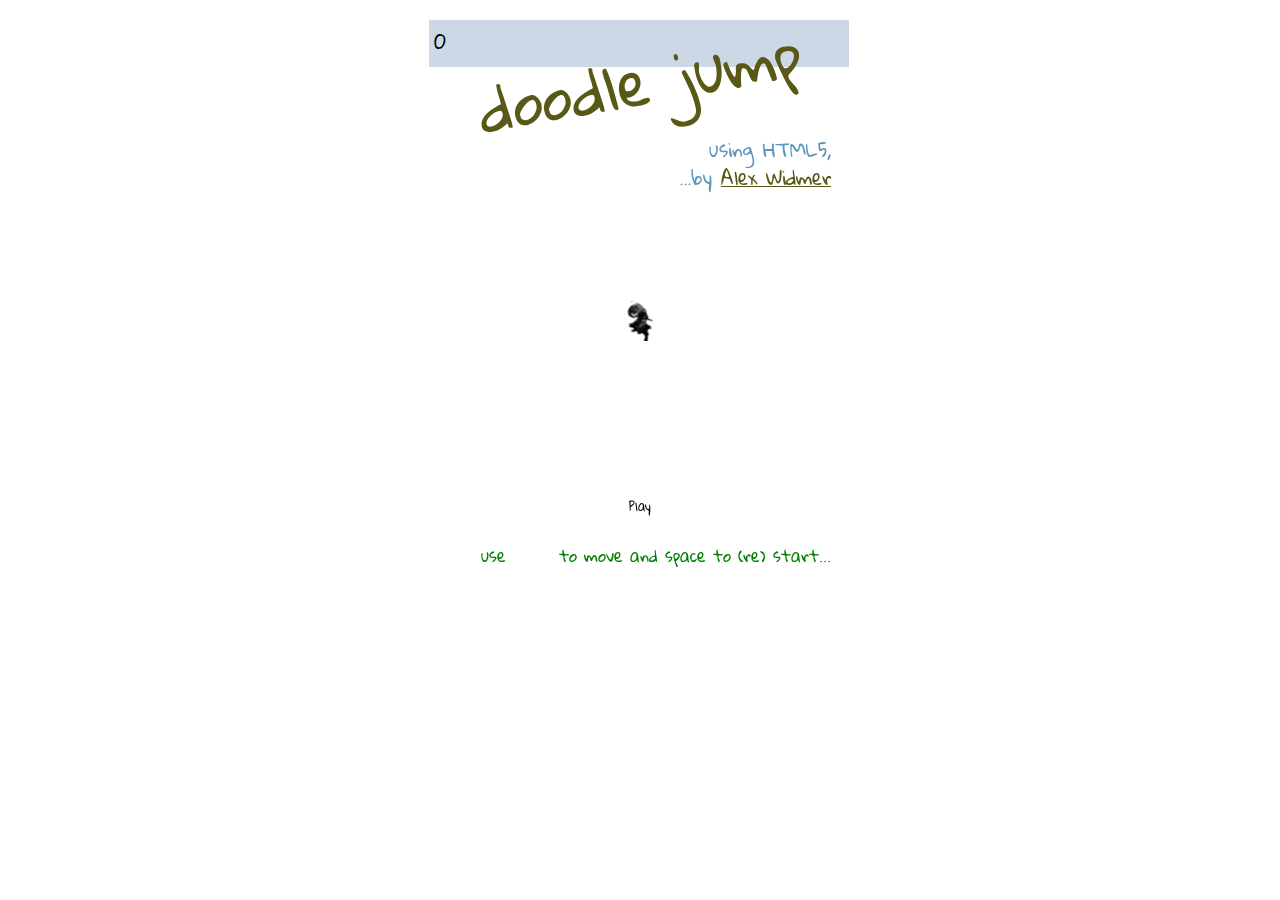
==== index.html @ cc87fd6b "Added doodle jump" ====
<!doctype html>
<html>
  <head>
    <meta charset="utf-8">
    <title>HTML5 Doodle Jump</title>
    <link rel="stylesheet" href="style.css">

    <script src="/assets/js/prefixfree.min.js"></script>
  </head>
  <body>
    <div class="container">

      <canvas id="canvas">
        Aww, your browser doesn't support HTML5!
      </canvas>

      <div id="mainMenu">
        <h1>doodle jump</h1>
        <h3>using HTML5,</h3>
        <h3>...by <a href="http://www.nexusmods.com/skyrim/?" target="_blank">Alex Widmer</a></h3>

        <p class="info">
          use
          <span class="key left">←</span>
          <span class="key right">→</span>
          to move and space to (re) start...
        </p>
        <a class="button" href="javascript:init()">Play</a>
      </div>

      <div id="gameOverMenu">
        <h1>game over!</h1>
        <h3 id="go_score">you scored 0 points</h3>

        <a class="button" href="javascript:reset()">Restart</a>
        <a id="tweetBtn" target="_blank" class="button tweet" href="#">Tweet score</a>

        <a id="fbBtn" target="_blank" class="button fb" href="#">Post on FB</a>
      </div>

      <!-- Preloading image ;) -->
      <img id="sprite" src="Sprite.png"/>

      <div id="scoreBoard">
        <p id="score">0</p>
      </div>

    </div>

    <script src="main.js"></script>
  </body>
</html>
---- style.css ----
@import url(http://fonts.googleapis.com/css?family=Gloria+Hallelujah);

*{box-sizing: border-box;}

body {
  margin: 0; padding: 0;
  font-family: 'Gloria Hallelujah', cursive;
}

.container {
  height: 552px;
  width: 422px;
  position: relative;
  margin: 20px auto 0; 
  overflow: hidden;
}

canvas {
  height: 552px;
  width: 422px;
  display: block;
  background: url(http://i.imgur.com/Y0BMP.png) top left;
}

#scoreBoard {
  width: 420px;
  height: 50px;
  background: rgba(182, 200, 220, 0.7);
  position: absolute;
  top: -3px;
  left: 0;
  z-index: -1;  
  border-image: url(http://i.imgur.com/5BBsR.png) 100 5 round;
}

#scoreBoard p {
  font-size: 20px;
  padding: 0;
  line-height: 47px;
  margin: 0px 0 0 5px;
}

img {display: none}

#mainMenu, #gameOverMenu {
  height: 100%;
  width: 100%;
  text-align: center;
  position: absolute;
  top: 0;
  left: 0;
  z-index: 2;
}

#gameOverMenu {
  visibility: hidden;
}

h2, h3, h1 {font-weight: normal}
h1 {
  font-size: 60px; 
  color: #5a5816; 
  transform: rotate(-10deg);
  margin: 0px;
}

h3 {text-align: right; margin: -10px 20px 0 0; color: #5e96be}
h3 a {color: #5a5816}

.button {
  width: 105px;
  height: 31px;
  background: url(http://i.imgur.com/2WEhF.png) 0 0 no-repeat;
  display: block;
  color:  #000;
  font-size: 12px;
  line-height: 31px;
  text-decoration: none;
  position: absolute;
  left: 50%;
  bottom: 50px;
  margin-left: -53px;
}

.button.tweet {bottom: 100px; background-position: 0 -90px}
.button.fb {bottom: 150px; background-position: 0 -60px}

.info {position: absolute; right: 20px; bottom: 00px; margin: 0; color: green}

.info .key {
  width: 16px;
  height: 16px;
  background: url(http://i.imgur.com/2WEhF.png) no-repeat;
  text-indent: -9999px;
  display: inline-block;
}

.info .key.left {background-position: -92px -621px;}
.info .key.right {background-position: -92px -641px;}
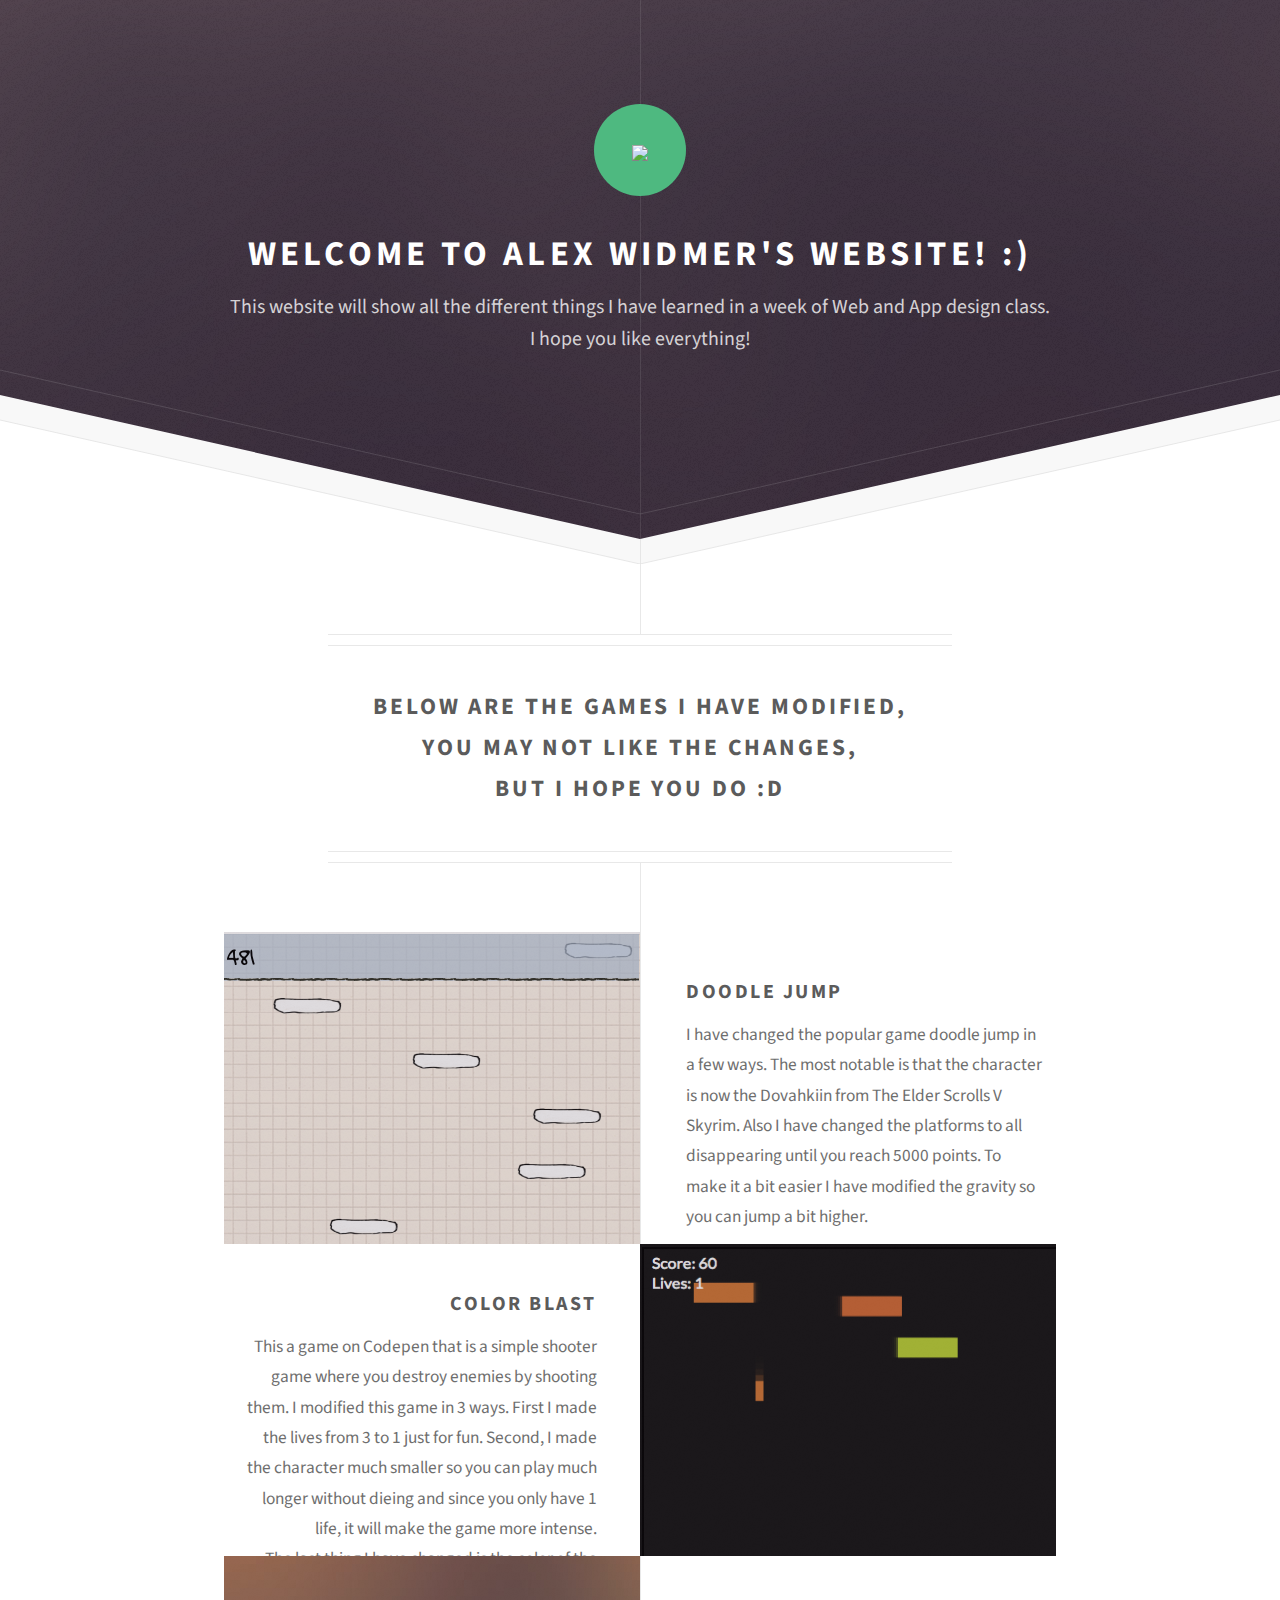
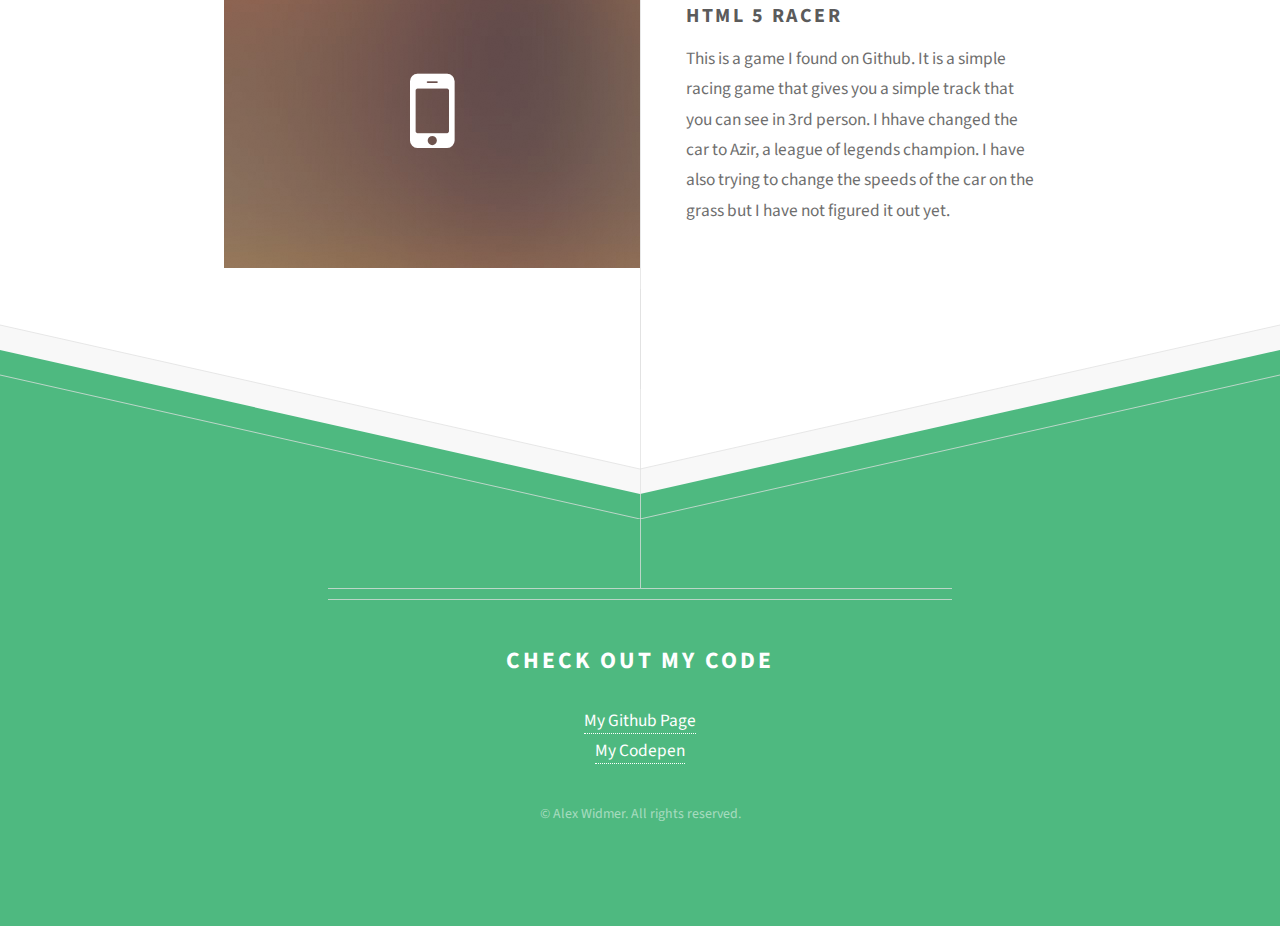
==== commit ceef7fff: "Website Template" ====
--- a/index.html
+++ b/index.html
@@ -1,52 +1,287 @@
-<!doctype html>
-<html>
-  <head>
-    <meta charset="utf-8">
-    <title>HTML5 Doodle Jump</title>
-    <link rel="stylesheet" href="style.css">
-
-    <script src="/assets/js/prefixfree.min.js"></script>
-  </head>
-  <body>
-    <div class="container">
-
-      <canvas id="canvas">
-        Aww, your browser doesn't support HTML5!
-      </canvas>
-
-      <div id="mainMenu">
-        <h1>doodle jump</h1>
-        <h3>using HTML5,</h3>
-        <h3>...by <a href="http://www.nexusmods.com/skyrim/?" target="_blank">Alex Widmer</a></h3>
-
-        <p class="info">
-          use
-          <span class="key left">←</span>
-          <span class="key right">→</span>
-          to move and space to (re) start...
-        </p>
-        <a class="button" href="javascript:init()">Play</a>
-      </div>
-
-      <div id="gameOverMenu">
-        <h1>game over!</h1>
-        <h3 id="go_score">you scored 0 points</h3>
-
-        <a class="button" href="javascript:reset()">Restart</a>
-        <a id="tweetBtn" target="_blank" class="button tweet" href="#">Tweet score</a>
-
-        <a id="fbBtn" target="_blank" class="button fb" href="#">Post on FB</a>
-      </div>
-
-      <!-- Preloading image ;) -->
-      <img id="sprite" src="Sprite.png"/>
-
-      <div id="scoreBoard">
-        <p id="score">0</p>
-      </div>
-
-    </div>
-
-    <script src="main.js"></script>
-  </body>
+<!DOCTYPE HTML>
+<!--
+	Directive by HTML5 UP
+	html5up.net | @n33co
+	Free for personal and commercial use under the CCA 3.0 license (html5up.net/license)
+-->
+<html>
+	<head>
+		<title>Directive by HTML5 UP</title>
+		<meta http-equiv="content-type" content="text/html; charset=utf-8" />
+		<meta name="description" content="" />
+		<meta name="keywords" content="" />
+		<!--[if lte IE 8]><script src="css/ie/html5shiv.js"></script><![endif]-->
+		<script src="js/jquery.min.js"></script>
+		<script src="js/skel.min.js"></script>
+		<script src="js/init.js"></script>
+		<noscript>
+			<link rel="stylesheet" href="css/skel.css" />
+			<link rel="stylesheet" href="css/style.css" />
+			<link rel="stylesheet" href="css/style-wide.css" />
+		</noscript>
+		<!--[if lte IE 8]><link rel="stylesheet" href="css/ie/v8.css" /><![endif]-->
+	</head>
+	<body>
+
+		<!-- Header -->
+			<div id="header">
+				<span class="logo icon"><img src="https://cdn3.iconfinder.com/data/icons/brands-applications/512/Skyrim-128.png" style="width: 60px;margin-top: 25px;"></span>
+				<h1>Welcome to Alex Widmer's website! :)</h1>
+				<p>This website will show all the different things I have learned in a week of Web and App design class. <a</a>
+				<br />
+				I hope you like everything! <a href=></a></p>
+			</div>
+
+		<!-- Main -->
+			<div id="main">
+			
+				<header class="major container 75%">
+					<h2>Below are the games I have modified,
+					<br />
+					You may not like the changes,
+					<br />
+					But I hope you do :D</h2>
+					<!--
+					<p>Tellus erat mauris ipsum fermentum<br />
+					etiam vivamus nunc nibh morbi.</p>
+					-->
+				</header>
+				
+				<div class="box alt container">
+					<section class="feature left">
+						<a href="#" class="image icon"><img src="images/DoodleJump.png" alt="" /></a>
+						<div class="content">
+							<h3>Doodle Jump</h3>
+							<p>I have changed the popular game doodle jump in a few ways. The most notable is that the character is now the Dovahkiin from The Elder Scrolls V Skyrim. Also I have changed the platforms to all disappearing until you reach 5000 points. To make it a bit easier I have modified the gravity so you can jump a bit higher.</p>
+						</div>
+					</section>
+					<section class="feature right">
+						<a href="#" class="image icon"><img src="images/Colorblast.png" alt="" /></a>
+						<div class="content">
+							<h3>Color Blast</h3>
+							<p>This a game on Codepen that is a simple shooter game where you destroy enemies by shooting them. I modified this game in 3 ways. First I made the lives from 3 to 1 just for fun. Second, I made the character much smaller so you can play much longer without dieing and since you only have 1 life, it will make the game more intense. 
+								<br>
+								The last thing I have changed is the color of the bullets. Originally, the bullets were white, now they are colored matching the enemies colors which are random, so your bullet colors are random too.</p>
+						</div>
+					</section>
+					<section class="feature left">
+						<a href="#" class="image icon fa-mobile"><img src="images/pic03.jpg" alt="" /></a>
+						<div class="content">
+							<h3>HTML 5 Racer</h3>
+							<p>This is a game I found on Github. It is a simple racing game that gives you a simple track that you can see in 3rd person. I hhave changed the car to Azir, a league of legends champion. I have also trying to change the speeds of the car on the grass but I have not figured it out yet.</p>
+						</div>
+					</section>
+				</div>
+				
+				<!--
+				<div class="box container">
+					<header>
+						<h2>A lot of generic stuff</h2>
+					</header>
+					<section>
+						<header>
+							<h3>Paragraph</h3>
+							<p>This is the subtitle for this particular heading</p>
+						</header>
+						<p>Phasellus nisl nisl, varius id <sup>porttitor sed pellentesque</sup> ac orci. Pellentesque 
+						habitant <strong>strong</strong> tristique <b>bold</b> et netus <i>italic</i> malesuada <em>emphasized</em> ac turpis egestas. Morbi 
+						leo suscipit ut. Praesent <sub>id turpis vitae</sub> turpis pretium ultricies. Vestibulum sit 
+						amet risus elit.</p>
+					</section>
+					<section>
+						<header>
+							<h3>Blockquote</h3>
+						</header>
+						<blockquote>Fringilla nisl. Donec accumsan interdum nisi, quis tincidunt felis sagittis eget.
+						tempus euismod. Vestibulum ante ipsum primis in faucibus.</blockquote>
+					</section>
+					<section>
+						<header>
+							<h3>Divider</h3>
+						</header>
+						<p>Donec consectetur vestibulum dolor et pulvinar. Etiam vel felis enim, at viverra 
+						ligula. Ut porttitor sagittis lorem, quis eleifend nisi ornare vel. Praesent nec orci 
+						facilisis leo magna. Cras sit amet urna eros, id egestas urna. Quisque aliquam 
+						tempus euismod. Vestibulum ante ipsum primis in faucibus orci luctus et ultrices 
+						posuere cubilia.</p>
+						<hr />
+						<p>Donec consectetur vestibulum dolor et pulvinar. Etiam vel felis enim, at viverra 
+						ligula. Ut porttitor sagittis lorem, quis eleifend nisi ornare vel. Praesent nec orci 
+						facilisis leo magna. Cras sit amet urna eros, id egestas urna. Quisque aliquam 
+						tempus euismod. Vestibulum ante ipsum primis in faucibus orci luctus et ultrices 
+						posuere cubilia.</p>
+					</section>
+					<section>
+						<header>
+							<h3>Unordered List</h3>
+						</header>
+						<ul class="default">
+							<li>Donec consectetur vestibulum dolor et pulvinar. Etiam vel felis enim, at viverra ligula. Ut porttitor sagittis lorem, quis eleifend nisi ornare vel.</li>
+							<li>Donec consectetur vestibulum dolor et pulvinar. Etiam vel felis enim, at viverra ligula. Ut porttitor sagittis lorem, quis eleifend nisi ornare vel.</li>
+							<li>Donec consectetur vestibulum dolor et pulvinar. Etiam vel felis enim, at viverra ligula. Ut porttitor sagittis lorem, quis eleifend nisi ornare vel.</li>
+							<li>Donec consectetur vestibulum dolor et pulvinar. Etiam vel felis enim, at viverra ligula. Ut porttitor sagittis lorem, quis eleifend nisi ornare vel.</li>
+						</ul>
+					</section>
+					<section>
+						<header>
+							<h3>Ordered List</h3>
+						</header>
+						<ol class="default">
+							<li>Donec consectetur vestibulum dolor et pulvinar. Etiam vel felis enim, at viverra ligula. Ut porttitor sagittis lorem, quis eleifend nisi ornare vel.</li>
+							<li>Donec consectetur vestibulum dolor et pulvinar. Etiam vel felis enim, at viverra ligula. Ut porttitor sagittis lorem, quis eleifend nisi ornare vel.</li>
+							<li>Donec consectetur vestibulum dolor et pulvinar. Etiam vel felis enim, at viverra ligula. Ut porttitor sagittis lorem, quis eleifend nisi ornare vel.</li>
+							<li>Donec consectetur vestibulum dolor et pulvinar. Etiam vel felis enim, at viverra ligula. Ut porttitor sagittis lorem, quis eleifend nisi ornare vel.</li>
+						</ol>
+					</section>
+					<section>
+						<header>
+							<h3>Table</h3>
+						</header>
+						<div class="table-wrapper">
+							<table class="default">
+								<thead>
+									<tr>
+										<th>ID</th>
+										<th>Name</th>
+										<th>Description</th>
+										<th>Price</th>
+									</tr>
+								</thead>
+								<tbody>
+									<tr>
+										<td>45815</td>
+										<td>Something</td>
+										<td>Ut porttitor sagittis lorem, quis eleifend nisi ornare vel.</td>
+										<td>29.99</td>
+									</tr>
+									<tr>
+										<td>24524</td>
+										<td>Nothing</td>
+										<td>Ut porttitor sagittis lorem, quis eleifend nisi ornare vel.</td>
+										<td>19.99</td>
+									</tr>
+									<tr>
+										<td>45815</td>
+										<td>Something</td>
+										<td>Ut porttitor sagittis lorem, quis eleifend nisi ornare vel.</td>
+										<td>29.99</td>
+									</tr>
+									<tr>
+										<td>24524</td>
+										<td>Nothing</td>
+										<td>Ut porttitor sagittis lorem, quis eleifend nisi ornare vel.</td>
+										<td>19.99</td>
+									</tr>
+								</tbody>
+								<tfoot>
+									<tr>
+										<td colspan="3"></td>
+										<td>100.00</td>
+									</tr>
+								</tfoot>
+							</table>
+						</div>
+					</section>
+					<section>
+						<header>
+							<h3>Form</h3>
+						</header>
+						<form method="post" action="#">
+							<div class="row">
+								<div class="6u 12u(3)">
+									<label for="name">Name</label>
+									<input class="text" type="text" name="name" id="name" value="" placeholder="John Doe" />
+								</div>
+								<div class="6u 12u(3)">
+									<label for="email">Email</label>
+									<input class="text" type="text" name="email" id="email" value="" placeholder="johndoe@domain.tld" />
+								</div>
+							</div>
+							<div class="row">
+								<div class="12u">
+									<label for="subject">Subject</label>
+									<input class="text" type="text" name="subject" id="subject" value="" placeholder="Enter your subject" />
+								</div>
+							</div>
+							<div class="row">
+								<div class="12u">
+									<label for="subject">Message</label>
+									<textarea name="message" id="message" placeholder="Enter your message" rows="6"></textarea>
+								</div>
+							</div>
+							<div class="row">
+								<div class="12u">
+									<ul class="actions">
+										<li><input type="submit" value="Send" /></li>
+										<li><input type="reset" value="Reset" class="alt" /></li>
+									</ul>
+								</div>
+							</div>
+						</form>
+					</section>
+				</div>
+				-->
+				
+		<!-- 		<footer class="major container 75%">
+					<h3>Get shady with science</h3>
+					<p>Vitae natoque dictum etiam semper magnis enim feugiat amet curabitur tempor orci penatibus. Tellus erat mauris ipsum fermentum etiam vivamus.</p>
+					<ul class="actions">
+						<li><a href="#" class="button">Join our crew</a></li>
+					</ul>
+				</footer> -->
+
+			</div>
+			
+		<!-- Footer -->
+			<div id="footer">
+				<div class="container 75%">
+
+					<header class="major last">
+						<h2>Check out my code</h2>
+					</header>
+					<ul>
+						<li><a href="http://www.github.com/BLueMarkers">My Github Page</a></li>
+						<li><a href="http://codepen.io/BLueMarkers/">My Codepen</a></li>
+					</ul>	
+					
+
+					<!-- <form method="post" action="#">
+						<div class="row">
+							<div class="6u 12u(3)">
+								<input type="text" name="name" placeholder="Name" />
+							</div>
+							<div class="6u 12u(3)">
+								<input type="email" name="email" placeholder="Email" />
+							</div>
+						</div>
+						<div class="row">
+							<div class="12u">
+								<textarea name="message" placeholder="Message" rows="6"></textarea>
+							</div>
+						</div>
+						<div class="row">
+							<div class="12u">
+								<ul class="actions">
+									<li><input type="submit" value="Send Message" /></li>
+								</ul>
+							</div>
+						</div>
+					</form>
+				
+					<ul class="icons">
+						<li><a href="#" class="icon fa-twitter"><span class="label">Twitter</span></a></li>
+						<li><a href="#" class="icon fa-facebook"><span class="label">Facebook</span></a></li>
+						<li><a href="#" class="icon fa-instagram"><span class="label">Instagram</span></a></li>
+						<li><a href="#" class="icon fa-github"><span class="label">Github</span></a></li>
+						<li><a href="#" class="icon fa-dribbble"><span class="label">Dribbble</span></a></li>
+					</ul> -->
+					
+					<ul class="copyright">
+						<li>&copy; Alex Widmer. All rights reserved.</li>
+					</ul>
+			
+				</div>
+			</div>
+
+	</body>
 </html>--- a/css/skel.css
+++ b/css/skel.css
@@ -0,0 +1,247 @@
+/* Resets (http://meyerweb.com/eric/tools/css/reset/ | v2.0 | 20110126 | License: none (public domain)) */
+
+	html,body,div,span,applet,object,iframe,h1,h2,h3,h4,h5,h6,p,blockquote,pre,a,abbr,acronym,address,big,cite,code,del,dfn,em,img,ins,kbd,q,s,samp,small,strike,strong,sub,sup,tt,var,b,u,i,center,dl,dt,dd,ol,ul,li,fieldset,form,label,legend,table,caption,tbody,tfoot,thead,tr,th,td,article,aside,canvas,details,embed,figure,figcaption,footer,header,hgroup,menu,nav,output,ruby,section,summary,time,mark,audio,video{margin:0;padding:0;border:0;font-size:100%;font:inherit;vertical-align:baseline;}article,aside,details,figcaption,figure,footer,header,hgroup,menu,nav,section{display:block;}body{line-height:1;}ol,ul{list-style:none;}blockquote,q{quotes:none;}blockquote:before,blockquote:after,q:before,q:after{content:'';content:none;}table{border-collapse:collapse;border-spacing:0;}body{-webkit-text-size-adjust:none}
+
+/* Box Model */
+
+	*, *:before, *:after {
+		-moz-box-sizing: border-box;
+		-webkit-box-sizing: border-box;
+		box-sizing: border-box;
+	}
+
+/* Container */
+
+	.container {
+		margin-left: auto;
+		margin-right: auto;
+		
+		/* width: (containers) */
+		width: 51em;
+	}
+
+	/* Modifiers */
+
+		/* 125% */
+			.container.\31 25\25 {
+				width: 100%;
+				
+				/* max-width: (containers * 1.25) */
+				max-width: 63.75em;
+
+				/* min-width: (containers) */
+				min-width: 51em;
+			}
+
+		/* 75% */
+			.container.\37 5\25 {
+				
+				/* width: (containers * 0.75) */
+				width: 38.25em;
+
+			}
+
+		/* 50% */
+			.container.\35 0\25 {
+				
+				/* width: (containers * 0.50) */
+				width: 25.5em;
+
+			}
+
+		/* 25% */
+			.container.\32 5\25 {
+				
+				/* width: (containers * 0.25) */
+				width: 12.75em;
+
+			}
+
+/* Grid */
+
+	.row {
+		border-bottom: solid 1px transparent;
+	}
+
+	.row > * {
+		float: left;
+	}
+	
+	.row:after, .row:before {
+		content: '';
+		display: block;
+		clear: both;
+		height: 0;
+	}
+	
+	.row.uniform > * > :first-child {
+		margin-top: 0;
+	}
+	
+	.row.uniform > * > :last-child {
+		margin-bottom: 0;
+	}
+
+	/* Gutters */
+
+		/* Normal */
+		
+			.row > * {
+				/* padding: (gutters.horizontal) 0 0 (gutters.vertical) */
+				padding: 30px 0 0 30px;
+			}
+
+			.row {
+				/* margin: -(gutters.horizontal) 0 -1px -(gutters.vertical) */
+				margin: -30px 0 -1px -30px;
+			}
+			
+			.row.uniform > * {
+				/* padding: (gutters.vertical) 0 0 (gutters.vertical) */
+				padding: 30px 0 0 30px;
+			}
+
+			.row.uniform {
+				/* margin: -(gutters.vertical) 0 -1px -(gutters.vertical) */
+				margin: -30px 0 -1px -30px;
+			}
+			
+		/* 200% */
+		
+			.row.\32 00\25 > * {
+				/* padding: (gutters.horizontal) 0 0 (gutters.vertical) */
+				padding: 60px 0 0 60px;
+			}
+
+			.row.\32 00\25 {
+				/* margin: -(gutters.horizontal) 0 -1px -(gutters.vertical) */
+				margin: -60px 0 -1px -60px;
+			}
+
+			.row.uniform.\32 00\25 > * {
+				/* padding: (gutters.vertical) 0 0 (gutters.vertical) */
+				padding: 60px 0 0 60px;
+			}
+
+			.row.uniform.\32 00\25 {
+				/* margin: -(gutters.vertical) 0 -1px -(gutters.vertical) */
+				margin: -60px 0 -1px -60px;
+			}
+
+		/* 150% */
+		
+			.row.\31 50\25 > * {
+				/* padding: (gutters.horizontal) 0 0 (gutters.vertical) */
+				padding: 45px 0 0 45px;
+			}
+
+			.row.\31 50\25 {
+				/* margin: -(gutters.horizontal) 0 -1px -(gutters.vertical) */
+				margin: -45px 0 -1px -45px;
+			}
+
+			.row.uniform.\31 50\25 > * {
+				/* padding: (gutters.vertical) 0 0 (gutters.vertical) */
+				padding: 45px 0 0 45px;
+			}
+
+			.row.uniform.\31 50\25 {
+				/* margin: -(gutters.vertical) 0 -1px -(gutters.vertical) */
+				margin: -45px 0 -1px -45px;
+			}
+
+		/* 50% */
+		
+			.row.\35 0\25 > * {
+				/* padding: (gutters.horizontal) 0 0 (gutters.vertical) */
+				padding: 15px 0 0 15px;
+			}
+
+			.row.\35 0\25 {
+				/* margin: -(gutters.horizontal) 0 -1px -(gutters.vertical) */
+				margin: -15px 0 -1px -15px;
+			}
+
+			.row.uniform.\35 0\25 > * {
+				/* padding: (gutters.vertical) 0 0 (gutters.vertical) */
+				padding: 15px 0 0 15px;
+			}
+
+			.row.uniform.\35 0\25 {
+				/* margin: -(gutters.vertical) 0 -1px -(gutters.vertical) */
+				margin: -15px 0 -1px -15px;
+			}
+
+		/* 25% */
+		
+			.row.\32 5\25 > * {
+				/* padding: (gutters.horizontal) 0 0 (gutters.vertical) */
+				padding: 7.5px 0 0 7.5px;
+			}
+
+			.row.\32 5\25 {
+				/* margin: -(gutters.horizontal) 0 -1px -(gutters.vertical) */
+				margin: -7.5px 0 -1px -7.5px;
+			}
+
+			.row.uniform.\32 5\25 > * {
+				/* padding: (gutters.vertical) 0 0 (gutters.vertical) */
+				padding: 7.5px 0 0 7.5px;
+			}
+
+			.row.uniform.\32 5\25 {
+				/* margin: -(gutters.vertical) 0 -1px -(gutters.vertical) */
+				margin: -7.5px 0 -1px -7.5px;
+			}
+
+		/* 0% */
+		
+			.row.\30 \25 > * {
+				padding: 0;
+			}
+
+			.row.\30 \25 {
+				margin: 0 0 -1px 0;
+			}
+
+	/* Cells */
+
+		.\31 2u, .\31 2u\24, .\31 2u\28 1\29, .\31 2u\24\28 1\29 { width: 100%; clear: none; }
+		.\31 1u, .\31 1u\24, .\31 1u\28 1\29, .\31 1u\24\28 1\29 { width: 91.6666666667%; clear: none; }
+		.\31 0u, .\31 0u\24, .\31 0u\28 1\29, .\31 0u\24\28 1\29 { width: 83.3333333333%; clear: none; }
+		.\39 u, .\39 u\24, .\39 u\28 1\29, .\39 u\24\28 1\29 { width: 75%; clear: none; }
+		.\38 u, .\38 u\24, .\38 u\28 1\29, .\38 u\24\28 1\29 { width: 66.6666666667%; clear: none; }
+		.\37 u, .\37 u\24, .\37 u\28 1\29, .\37 u\24\28 1\29 { width: 58.3333333333%; clear: none; }
+		.\36 u, .\36 u\24, .\36 u\28 1\29, .\36 u\24\28 1\29 { width: 50%; clear: none; }
+		.\35 u, .\35 u\24, .\35 u\28 1\29, .\35 u\24\28 1\29 { width: 41.6666666667%; clear: none; }
+		.\34 u, .\34 u\24, .\34 u\28 1\29, .\34 u\24\28 1\29 { width: 33.3333333333%; clear: none; }
+		.\33 u, .\33 u\24, .\33 u\28 1\29, .\33 u\24\28 1\29 { width: 25%; clear: none; }
+		.\32 u, .\32 u\24, .\32 u\28 1\29, .\32 u\24\28 1\29 { width: 16.6666666667%; clear: none; }
+		.\31 u, .\31 u\24, .\31 u\28 1\29, .\31 u\24\28 1\29 { width: 8.3333333333%; clear: none; }
+
+		.\31 2u\24 + *, .\31 2u\24\28 1\29 + *,
+		.\31 1u\24 + *, .\31 1u\24\28 1\29 + *,
+		.\31 0u\24 + *, .\31 0u\24\28 1\29 + *,
+		.\39 u\24 + *, .\39 u\24\28 1\29 + *,
+		.\38 u\24 + *, .\38 u\24\28 1\29 + *,
+		.\37 u\24 + *, .\37 u\24\28 1\29 + *,
+		.\36 u\24 + *, .\36 u\24\28 1\29 + *,
+		.\35 u\24 + *, .\35 u\24\28 1\29 + *,
+		.\34 u\24 + *, .\34 u\24\28 1\29 + *,
+		.\33 u\24 + *, .\33 u\24\28 1\29 + *,
+		.\32 u\24 + *, .\32 u\24\28 1\29 + *,
+		.\31 u\24  + *,  .\31 u\24\28 1\29 + * {
+			clear: left;
+		}
+			
+		.\-11u { margin-left: 91.6666666667% }
+		.\-10u { margin-left: 83.3333333333% }
+		.\-9u { margin-left: 75% }
+		.\-8u { margin-left: 66.6666666667% }
+		.\-7u { margin-left: 58.3333333333% }
+		.\-6u { margin-left: 50% }
+		.\-5u { margin-left: 41.6666666667% }
+		.\-4u { margin-left: 33.3333333333% }
+		.\-3u { margin-left: 25% }
+		.\-2u { margin-left: 16.6666666667% }
+		.\-1u { margin-left: 8.3333333333% }--- a/css/style.css
+++ b/css/style.css
@@ -0,0 +1,957 @@
+@import url("font-awesome.min.css");
+@import url("http://fonts.googleapis.com/css?family=Source+Sans+Pro:300,300italic,400,400italic,600,600italic,700,700italic");
+
+/*
+	Directive by HTML5 UP
+	html5up.net | @n33co
+	Free for personal and commercial use under the CCA 3.0 license (html5up.net/license)
+*/
+
+/* Basic */
+
+	html, body {
+		height: 100%;
+	}
+
+	body {
+		background: white;
+	}
+
+		body.is-loading * {
+			-moz-transition: none !important;
+			-webkit-transition: none !important;
+			-o-transition: none !important;
+			-ms-transition: none !important;
+			transition: none !important;
+			-moz-animation: none !important;
+			-webkit-animation: none !important;
+			-o-animation: none !important;
+			-ms-animation: none !important;
+			animation: none !important;
+		}
+
+	body, input, select, textarea {
+		color: #6e6e6e;
+		font-family: 'Source Sans Pro', sans-serif;
+		font-size: 16pt;
+		font-weight: 400;
+		line-height: 1.75em;
+	}
+
+	a {
+		-moz-transition: color 0.2s ease-in-out, border-bottom-color 0.2s ease-in-out;
+		-webkit-transition: color 0.2s ease-in-out, border-bottom-color 0.2s ease-in-out;
+		-o-transition: color 0.2s ease-in-out, border-bottom-color 0.2s ease-in-out;
+		-ms-transition: color 0.2s ease-in-out, border-bottom-color 0.2s ease-in-out;
+		transition: color 0.2s ease-in-out, border-bottom-color 0.2s ease-in-out;
+		border-bottom: dotted 1px;
+		color: #4eb980;
+		text-decoration: none;
+	}
+
+		a:hover {
+			border-bottom-color: transparent;
+		}
+
+	strong, b {
+		font-weight: 600;
+		color: #5b5b5b;
+	}
+
+	em, i {
+		font-style: italic;
+	}
+
+	p, ul, ol, dl, table, blockquote, form {
+		margin: 0 0 2em 0;
+	}
+
+	h1, h2, h3, h4, h5, h6 {
+		color: #5b5b5b;
+		font-weight: 700;
+		letter-spacing: 0.125em;
+		line-height: 1.75em;
+		margin-bottom: 1em;
+		text-transform: uppercase;
+		text-align: center;
+	}
+
+		h1 a, h2 a, h3 a, h4 a, h5 a, h6 a {
+			color: inherit;
+			text-decoration: none;
+		}
+
+	h2 {
+		font-size: 1.75em;
+	}
+
+	h3 {
+		font-size: 1.5em;
+	}
+
+	sub {
+		font-size: 0.8em;
+		position: relative;
+		top: 0.5em;
+	}
+
+	sup {
+		font-size: 0.8em;
+		position: relative;
+		top: -0.5em;
+	}
+
+	hr {
+		border: 0;
+		border-top: solid 1px rgba(224, 224, 224, 0.75);
+		margin-bottom: 1.5em;
+	}
+
+	blockquote {
+		border-left: solid 0.5em rgba(224, 224, 224, 0.75);
+		font-style: italic;
+		padding: 1em 0 1em 2em;
+	}
+
+/* Section/Article */
+
+	section.special, article.special {
+		text-align: center;
+	}
+
+	header {
+		text-align: center;
+	}
+
+		header p {
+			position: relative;
+			top: -1em;
+			color: #888888;
+			text-transform: uppercase;
+			letter-spacing: 0.075em;
+		}
+
+		header.major {
+			border-bottom-width: 1px;
+			border-color: rgba(224, 224, 224, 0.75);
+			border-style: solid;
+			border-top-width: 1px;
+			margin-bottom: 6em;
+			padding: 4em 0;
+			position: relative;
+		}
+
+			header.major:before, header.major:after {
+				background: rgba(224, 224, 224, 0.75);
+				content: '';
+				display: block;
+				height: 1px;
+				left: 0;
+				position: absolute;
+				width: 100%;
+			}
+
+			header.major:before {
+				top: 10px;
+			}
+
+			header.major:after {
+				bottom: 10px;
+			}
+
+			header.major h2 {
+				margin: 0;
+			}
+
+			header.major p {
+				top: 0;
+				margin: 1.5em 0 0 0;
+				padding: 1.5em 1.5em 0 1.5em;
+				font-size: 1.5em;
+				line-height: 1.75em;
+				border-top: solid 1px rgba(224, 224, 224, 0.75);
+				display: inline-block;
+			}
+
+			header.major.last {
+				border-bottom: 0;
+				margin-bottom: 0;
+				padding-bottom: 0;
+			}
+
+				header.major.last:after {
+					display: none;
+				}
+
+				header.major.last h2 {
+					margin-bottom: 1em;
+				}
+
+	footer {
+		text-align: center;
+	}
+
+		footer.major {
+			border-bottom-width: 1px;
+			border-color: rgba(224, 224, 224, 0.75);
+			border-style: solid;
+			border-top-width: 1px;
+			margin-top: 6em;
+			padding: 4em 0;
+			position: relative;
+		}
+
+			footer.major:before, footer.major:after {
+				background: rgba(224, 224, 224, 0.75);
+				content: '';
+				display: block;
+				height: 1px;
+				left: 0;
+				position: absolute;
+				width: 100%;
+			}
+
+			footer.major:before {
+				top: 10px;
+			}
+
+			footer.major:after {
+				bottom: 10px;
+			}
+
+/* Form */
+
+	label {
+		display: block;
+		color: #5b5b5b;
+		font-size: 0.8em;
+		font-weight: 700;
+		letter-spacing: 0.125em;
+		line-height: 1.75em;
+		text-transform: uppercase;
+		margin: 0 0 0.5em 0;
+	}
+
+	input[type="text"],
+	input[type="password"],
+	input[type="email"],
+	select,
+	textarea {
+		-moz-appearance: none;
+		-webkit-appearance: none;
+		-o-appearance: none;
+		-ms-appearance: none;
+		appearance: none;
+		-moz-transition: background-color 0.2s ease-in-out;
+		-webkit-transition: background-color 0.2s ease-in-out;
+		-o-transition: background-color 0.2s ease-in-out;
+		-ms-transition: background-color 0.2s ease-in-out;
+		transition: background-color 0.2s ease-in-out;
+		background: none;
+		border-radius: 4px;
+		border: 0;
+		border: solid 1px rgba(224, 224, 224, 0.75);
+		color: inherit;
+		display: block;
+		outline: 0;
+		padding: 0.75em;
+		text-decoration: none;
+		width: 100%;
+		opacity: 1;
+	}
+
+		input[type="text"]:focus,
+		input[type="password"]:focus,
+		input[type="email"]:focus,
+		select:focus,
+		textarea:focus {
+			background: rgba(224, 224, 224, 0.15);
+			border-color: #4eb980;
+		}
+
+	input[type="text"],
+	input[type="password"],
+	input[type="email"],
+	select {
+		line-height: 1em;
+	}
+
+	textarea {
+		padding: 0.5em 0.75em;
+	}
+
+	::-webkit-input-placeholder {
+		color: inherit;
+		opacity: 0.5;
+		position: relative;
+		top: 3px;
+	}
+
+	:-moz-placeholder {
+		color: inherit;
+		opacity: 0.5;
+	}
+
+	::-moz-placeholder {
+		color: inherit;
+		opacity: 0.5;
+	}
+
+	:-ms-input-placeholder {
+		color: inherit;
+		opacity: 0.5;
+	}
+
+	.formerize-placeholder {
+		color: rgba(110, 110, 110, 0.5) !important;
+	}
+
+/* Image */
+
+	.image {
+		border: 0;
+		display: inline-block;
+		position: relative;
+	}
+
+		.image:after {
+			-moz-transition: opacity 0.25s ease-in-out;
+			-webkit-transition: opacity 0.25s ease-in-out;
+			-o-transition: opacity 0.25s ease-in-out;
+			-ms-transition: opacity 0.25s ease-in-out;
+			transition: opacity 0.25s ease-in-out;
+			background-image: url("images/overlay.png");
+			content: '';
+			display: block;
+			height: 100%;
+			left: 0;
+			opacity: 0.2;
+			position: absolute;
+			top: 0;
+			width: 100%;
+		}
+
+		.image img {
+			display: block;
+		}
+
+		.image.fit {
+			display: block;
+		}
+
+			.image.fit img {
+				display: block;
+				width: 100%;
+			}
+
+		.image.feature {
+			display: block;
+			margin: 0 0 2em 0;
+		}
+
+			.image.feature img {
+				display: block;
+				width: 100%;
+			}
+
+		.image.icon {
+			-moz-perspective: 500px;
+			-webkit-perspective: 500px;
+			-o-perspective: 500px;
+			-ms-perspective: 500px;
+			perspective: 500px;
+		}
+
+			.image.icon:before {
+				-moz-transition: transform 0.1s ease-in-out, font-size 0.1s ease-in-out;
+				-webkit-transition: transform 0.1s ease-in-out, font-size 0.1s ease-in-out;
+				-o-transition: transform 0.1s ease-in-out, font-size 0.1s ease-in-out;
+				-ms-transition: transform 0.1s ease-in-out, font-size 0.1s ease-in-out;
+				transition: transform 0.1s ease-in-out, font-size 0.1s ease-in-out;
+				color: #fff;
+				font-size: 6em;
+				height: 1em;
+				left: 50%;
+				line-height: 1em;
+				margin: -0.5em 0 0 -0.5em;
+				position: absolute;
+				text-align: center;
+				top: 50%;
+				width: 1em;
+				z-index: 1;
+			}
+
+			.image.icon:hover:before {
+				-moz-transform: translateZ(1em);
+				-webkit-transform: translateZ(1em);
+				-o-transform: translateZ(1em);
+				-ms-transform: translateZ(1em);
+				transform: translateZ(1em);
+			}
+
+			.image.icon:hover:after {
+				opacity: 1;
+			}
+
+	span.image.icon {
+		cursor: default;
+	}
+
+/* Icon */
+
+	.icon {
+		text-decoration: none;
+		border-bottom: none;
+		position: relative;
+	}
+
+		.icon:before {
+			-moz-osx-font-smoothing: grayscale;
+			-webkit-font-smoothing: antialiased;
+			font-family: FontAwesome;
+			font-style: normal;
+			font-weight: normal;
+			text-transform: none !important;
+		}
+
+		.icon > .label {
+			display: none;
+		}
+
+/* List */
+
+	ol.default {
+		list-style: decimal;
+		padding-left: 1.25em;
+	}
+
+		ol.default li {
+			padding-left: 0.25em;
+		}
+
+	ul.default {
+		list-style: disc;
+		padding-left: 1em;
+	}
+
+		ul.default li {
+			padding-left: 0.5em;
+		}
+
+	ul.icons {
+		cursor: default;
+	}
+
+		ul.icons li {
+			display: inline-block;
+			font-size: 1.25em;
+			line-height: 1em;
+			padding-left: 0.5em;
+		}
+
+			ul.icons li:first-child {
+				padding-left: 0;
+			}
+
+			ul.icons li a, ul.icons li span {
+				-moz-transition: background-color 0.2s ease-in-out;
+				-webkit-transition: background-color 0.2s ease-in-out;
+				-o-transition: background-color 0.2s ease-in-out;
+				-ms-transition: background-color 0.2s ease-in-out;
+				transition: background-color 0.2s ease-in-out;
+				border-radius: 100%;
+				border: solid 1px rgba(224, 224, 224, 0.75);
+				display: inline-block;
+				height: 2em;
+				line-height: 2em;
+				text-align: center;
+				width: 2em;
+			}
+
+				ul.icons li a:hover, ul.icons li span:hover {
+					background: rgba(224, 224, 224, 0.15);
+				}
+
+	ul.actions {
+		cursor: default;
+		text-align: center;
+	}
+
+		ul.actions:last-child {
+			margin-bottom: 0;
+		}
+
+		ul.actions li {
+			display: inline-block;
+			padding: 0 0 0 1.5em;
+		}
+
+			ul.actions li:first-child {
+				padding: 0;
+			}
+
+		ul.actions.vertical li {
+			display: block;
+			padding: 1.5em 0 0 0;
+		}
+
+			ul.actions.vertical li:first-child {
+				padding: 0;
+			}
+
+/* Table */
+
+	.table-wrapper {
+		overflow-x: auto;
+		-webkit-overflow-scrolling: touch;
+	}
+
+	table {
+		width: 100%;
+	}
+
+		table.default {
+			width: 100%;
+		}
+
+			table.default tbody tr {
+				border-bottom: solid 1px rgba(224, 224, 224, 0.75);
+			}
+
+				table.default tbody tr:nth-child(2n - 1) {
+					background: rgba(224, 224, 224, 0.15);
+				}
+
+			table.default td {
+				padding: 0.5em 1em 0.5em 1em;
+			}
+
+			table.default th {
+				color: #5b5b5b;
+				font-size: 0.8em;
+				font-weight: 700;
+				letter-spacing: 0.125em;
+				line-height: 1.75em;
+				padding: 0.5em 1em 0.5em 1em;
+				text-align: left;
+				text-transform: uppercase;
+			}
+
+			table.default thead {
+				border-bottom: solid 1px rgba(224, 224, 224, 0.75);
+			}
+
+/* Button */
+
+	input[type="submit"],
+	input[type="reset"],
+	input[type="button"],
+	.button {
+		-moz-appearance: none;
+		-webkit-appearance: none;
+		-o-appearance: none;
+		-ms-appearance: none;
+		appearance: none;
+		-moz-transition: color 0.2s ease-in-out, background-color 0.2s ease-in-out;
+		-webkit-transition: color 0.2s ease-in-out, background-color 0.2s ease-in-out;
+		-o-transition: color 0.2s ease-in-out, background-color 0.2s ease-in-out;
+		-ms-transition: color 0.2s ease-in-out, background-color 0.2s ease-in-out;
+		transition: color 0.2s ease-in-out, background-color 0.2s ease-in-out;
+		background: #544d55;
+		border-radius: 4px;
+		border: 0;
+		color: white;
+		cursor: pointer;
+		display: inline-block;
+		font-size: 0.9em;
+		font-weight: 700;
+		letter-spacing: 0.125em;
+		line-height: 3.25em;
+		min-width: 15em;
+		padding: 0 1.5em;
+		text-align: center;
+		text-decoration: none;
+		text-transform: uppercase;
+	}
+
+		input[type="submit"]:hover,
+		input[type="reset"]:hover,
+		input[type="button"]:hover,
+		.button:hover {
+			background: #6e6570;
+		}
+
+		input[type="submit"]:active,
+		input[type="reset"]:active,
+		input[type="button"]:active,
+		.button:active {
+			background: #474148;
+		}
+
+		input[type="submit"].alt,
+		input[type="reset"].alt,
+		input[type="button"].alt,
+		.button.alt {
+			background: none;
+			box-shadow: inset 0 0 0 1px rgba(224, 224, 224, 0.75);
+			color: #544d55;
+		}
+
+			input[type="submit"].alt:hover,
+			input[type="reset"].alt:hover,
+			input[type="button"].alt:hover,
+			.button.alt:hover {
+				background: rgba(224, 224, 224, 0.15);
+			}
+
+			input[type="submit"].alt:active,
+			input[type="reset"].alt:active,
+			input[type="button"].alt:active,
+			.button.alt:active {
+				background: rgba(224, 224, 224, 0.35);
+			}
+
+		input[type="submit"].fit,
+		input[type="reset"].fit,
+		input[type="button"].fit,
+		.button.fit {
+			width: 100%;
+		}
+
+		input[type="submit"].small,
+		input[type="reset"].small,
+		input[type="button"].small,
+		.button.small {
+			font-size: 0.8em;
+		}
+
+/* Box */
+
+	.box {
+		background: white;
+		border: solid 1px rgba(224, 224, 224, 0.75);
+		margin-bottom: 6em;
+		padding: 3.5em;
+	}
+
+		.box.alt {
+			background: none;
+			border: none;
+			padding: 0;
+		}
+
+/* Feature */
+
+	.feature {
+		position: relative;
+		height: 28em;
+	}
+
+		.feature:after {
+			clear: both;
+			content: '';
+			display: block;
+		}
+
+		.feature h3, .feature h4, .feature h5, .feature h6 {
+			text-align: inherit;
+		}
+
+		.feature .image {
+			display: inline-block;
+			height: 100%;
+			overflow: hidden;
+			position: relative;
+			width: 50%;
+		}
+
+			.feature .image img {
+				display: block;
+				min-height: 100%;
+				min-width: 100%;
+				position: absolute;
+			}
+
+		.feature:before {
+			background: blue;
+			content: '';
+			display: inline-block;
+			height: 100%;
+			vertical-align: middle;
+		}
+
+		.feature .content {
+			display: inline-block;
+			padding: 3.5em;
+			vertical-align: middle;
+			width: 48%;
+		}
+
+			.feature .content h3 {
+				margin-bottom: 0.5em;
+			}
+
+			.feature .content :last-child {
+				margin: 0;
+			}
+
+		.feature.left {
+			text-align: left;
+		}
+
+			.feature.left .image {
+				float: left;
+			}
+
+				.feature.left .image img {
+					right: 0;
+					top: 0;
+				}
+
+			.feature.left .content {
+				padding-right: 0;
+			}
+
+		.feature.right {
+			text-align: right;
+		}
+
+			.feature.right .image {
+				float: right;
+			}
+
+				.feature.right .image img {
+					left: 0;
+					top: 0;
+				}
+
+			.feature.right .content {
+				padding-left: 0;
+			}
+
+		.feature.long .content {
+			padding-top: 0;
+		}
+
+/* Header */
+
+	#header {
+		background-attachment: scroll,							scroll,					fixed;
+		background-image: url("images/top-3200.svg"), url("images/overlay.png"), url("../images/header.jpg");
+		background-position: bottom center,					top left,				center center;
+		background-repeat: repeat-x,						repeat,					no-repeat;
+		background-size: 3200px 460px,					auto,					cover;
+		color: rgba(255, 255, 255, 0.8);
+		padding: 10em 0 20em 0;
+		position: relative;
+		text-align: center;
+	}
+
+		#header:before, #header:after {
+			background: rgba(224, 224, 224, 0.75);
+			content: '';
+			left: 50%;
+			position: absolute;
+			width: 1px;
+			z-index: 0;
+		}
+
+		#header:before {
+			height: calc(100% - 50px);
+			opacity: 0.15;
+			top: 0;
+		}
+
+		#header:after {
+			bottom: 0;
+			height: 50px;
+		}
+
+		#header a {
+			border-bottom-color: rgba(255, 255, 255, 0.35);
+			color: rgba(255, 255, 255, 0.8);
+		}
+
+			#header a:hover {
+				border-bottom-color: transparent;
+				color: #4eb980;
+			}
+
+		#header strong, #header b {
+			color: white;
+		}
+
+		#header h1, #header h2, #header h3, #header h4, #header h5, #header h6 {
+			color: white;
+		}
+
+		#header input[type="submit"],
+		#header input[type="reset"],
+		#header input[type="button"],
+		#header .button {
+			background: white;
+			color: #544d55;
+		}
+
+		#header .logo {
+			background: #4eb980;
+			border-radius: 100%;
+			color: white;
+			cursor: default;
+			display: inline-block;
+			font-size: 2.25em;
+			height: 2.35em;
+			line-height: 2.35em;
+			margin: 0 0 0.75em 0;
+			text-align: center;
+			width: 2.35em;
+		}
+
+			#header .logo.fa-paper-plane-o:before {
+				left: -0.075em;
+				position: relative;
+			}
+
+		#header h1 {
+			font-size: 2.5em;
+			margin: 0;
+		}
+
+		#header p {
+			font-size: 1.5em;
+			line-height: 1.5em;
+			margin: 0.25em 0 0 0;
+		}
+
+/* Footer */
+
+	#footer {
+		background-attachment: scroll;
+		background-color: #4eb980;
+		background-image: url("images/bottom-3200.svg");
+		background-position: top center;
+		background-repeat: repeat-x;
+		background-size: 3200px 460px;
+		color: rgba(255, 255, 255, 0.8);
+		/*
+		Since the SVG background occupies a lot of vertical space, we'll
+		add additional top padding (to move our content out of its way)
+		and a negative margin (to move everything up a bit).
+		*/
+		margin-top: -260px;
+		padding: calc(460px + 6em) 0 10em 0;
+		position: relative;
+		text-align: center;
+	}
+
+		#footer:before {
+			background: rgba(224, 224, 224, 0.75);
+			content: '';
+			height: calc(460px + 6em);
+			left: 50%;
+			position: absolute;
+			top: 0;
+			width: 1px;
+			z-index: 0;
+		}
+
+		#footer a {
+			color: white;
+		}
+
+		#footer strong, #footer b {
+			color: white;
+		}
+
+		#footer h1, #footer h2, #footer h3, #footer h4, #footer h5, #footer h6 {
+			color: white;
+		}
+
+		#footer header p {
+			color: rgba(255, 255, 255, 0.5);
+		}
+
+		#footer input[type="submit"],
+		#footer input[type="reset"],
+		#footer input[type="button"],
+		#footer .button {
+			background: white;
+			box-shadow: inset 0 0 0 1px white;
+			color: #4eb980;
+		}
+
+			#footer input[type="submit"]:hover,
+			#footer input[type="reset"]:hover,
+			#footer input[type="button"]:hover,
+			#footer .button:hover {
+				background: rgba(224, 224, 224, 0.15);
+				color: white;
+			}
+
+		#footer input[type="text"]:focus,
+		#footer input[type="password"]:focus,
+		#footer input[type="email"]:focus,
+		#footer select:focus,
+		#footer textarea:focus {
+			border-color: white;
+		}
+
+		#footer .formerize-placeholder {
+			color: rgba(255, 255, 255, 0.3) !important;
+		}
+
+		#footer form {
+			margin: 3em 0;
+		}
+
+		#footer .copyright {
+			color: rgba(255, 255, 255, 0.5);
+			font-size: 0.8em;
+			line-height: 1em;
+			margin: 3em 0 0 0;
+		}
+
+			#footer .copyright li {
+				border-left: dotted 1px;
+				display: inline-block;
+				margin-left: 1em;
+				padding-left: 1em;
+			}
+
+				#footer .copyright li:first-child {
+					padding: 0;
+					margin: 0;
+					border: 0;
+				}
+
+				#footer .copyright li a, #footer .copyright li span {
+					color: inherit;
+				}
+
+					#footer .copyright li a:hover, #footer .copyright li span:hover {
+						color: white;
+					}
+
+/* Main */
+
+	#main {
+		padding: 6em 0 5em 0;
+		position: relative;
+		z-index: 1;
+	}
+
+		#main:before {
+			background: rgba(224, 224, 224, 0.75);
+			content: '';
+			height: 100%;
+			left: 50%;
+			position: absolute;
+			top: 0;
+			width: 1px;
+			z-index: -1;
+		}
+
+		#main header.major,
+		#main footer.major {
+			background: white;
+		}--- a/css/style-wide.css
+++ b/css/style-wide.css
@@ -0,0 +1,40 @@
+/*
+	Directive by HTML5 UP
+	html5up.net | @n33co
+	Free for personal and commercial use under the CCA 3.0 license (html5up.net/license)
+*/
+
+/* Basic */
+
+	body, input, select, textarea {
+		font-size: 14pt;
+	}
+
+	h2 {
+		font-size: 1.5em;
+	}
+
+	h3 {
+		font-size: 1.25em;
+	}
+
+/* Section/Article */
+
+	header.major p {
+		font-size: 1.25em;
+	}
+
+/* Header */
+
+	#header {
+		padding: 8em 0 16em 0;
+	}
+
+		#header h1 {
+			font-size: 2.25em;
+		}
+
+		#header p {
+			font-size: 1.25em;
+			line-height: 1.65em;
+		}--- a/css/ie/v8.css
+++ b/css/ie/v8.css
@@ -0,0 +1,127 @@
+/*
+	Directive by HTML5 UP
+	html5up.net | @n33co
+	Free for personal and commercial use under the CCA 3.0 license (html5up.net/license)
+*/
+
+/* Basic */
+
+	hr {
+		border-top: solid 1px #cccccc;
+	}
+
+	blockquote {
+		border-left: solid 0.5em #cccccc;
+	}
+
+/* Section/Article */
+
+	header.major {
+		border-color: #cccccc;
+	}
+
+		header.major p {
+			border-top: solid 1px #cccccc;
+		}
+
+	footer.major {
+		border-color: #cccccc;
+	}
+
+/* Button */
+
+	input[type="submit"],
+	input[type="reset"],
+	input[type="button"],
+	.button {
+		position: relative;
+		-ms-behavior: url("css/ie/PIE.htc");
+	}
+
+		input[type="submit"].alt,
+		input[type="reset"].alt,
+		input[type="button"].alt,
+		.button.alt {
+			border: solid 1px #cccccc;
+		}
+
+/* Form */
+
+	input[type="text"],
+	input[type="password"],
+	input[type="email"],
+	select,
+	textarea {
+		position: relative;
+		border: solid 1px #cccccc;
+		-ms-behavior: url("css/ie/PIE.htc");
+	}
+
+/* Image */
+
+	.image {
+		border: 0;
+		display: inline-block;
+		position: relative;
+	}
+
+		.image:after {
+			display: none;
+		}
+
+/* Box */
+
+	.box {
+		border: solid 1px #cccccc;
+	}
+
+/* Header */
+
+	#header {
+		background-image: url("../../images/header.jpg") !important;
+		background-size: cover !important;
+		background-position: scroll !important;
+		-ms-behavior: url("css/ie/backgroundsize.min.htc");
+		padding: 8em 0 !important;
+		color: white;
+	}
+
+		#header a {
+			color: inherit;
+		}
+
+		#header:before {
+			content: '';
+			background-image: url("../images/overlay.png");
+			position: absolute;
+			left: 0;
+			top: 0;
+			width: 100%;
+			height: 100%;
+			display: block;
+			z-index: 0;
+		}
+
+		#header > * {
+			position: relative;
+			z-index: 1;
+		}
+
+		#header .logo {
+			-ms-behavior: url("css/ie/PIE.htc");
+		}
+
+/* Footer */
+
+	#footer {
+		background-image: none !important;
+		margin-top: 0 !important;
+		padding: 4em 0 !important;
+		color: white;
+	}
+
+/* Main */
+
+	#main {
+		padding: 4em 0;
+	}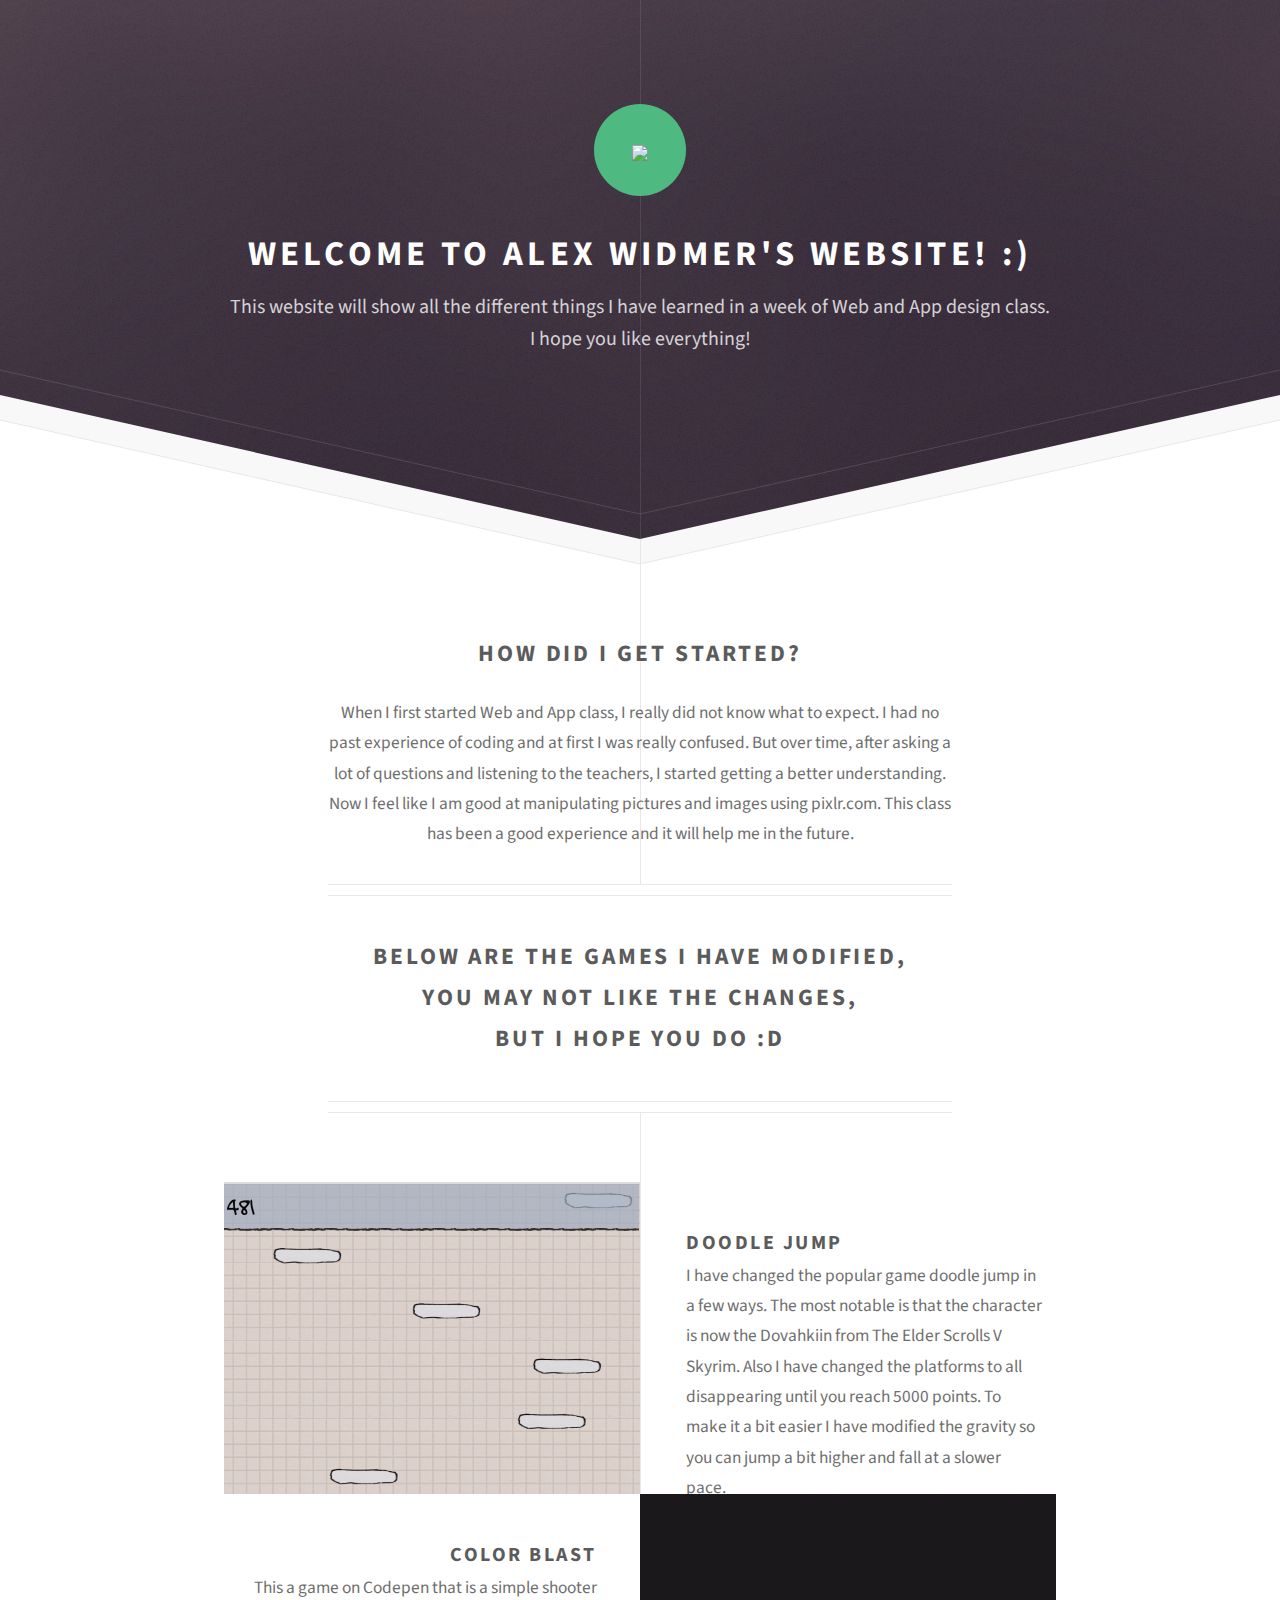
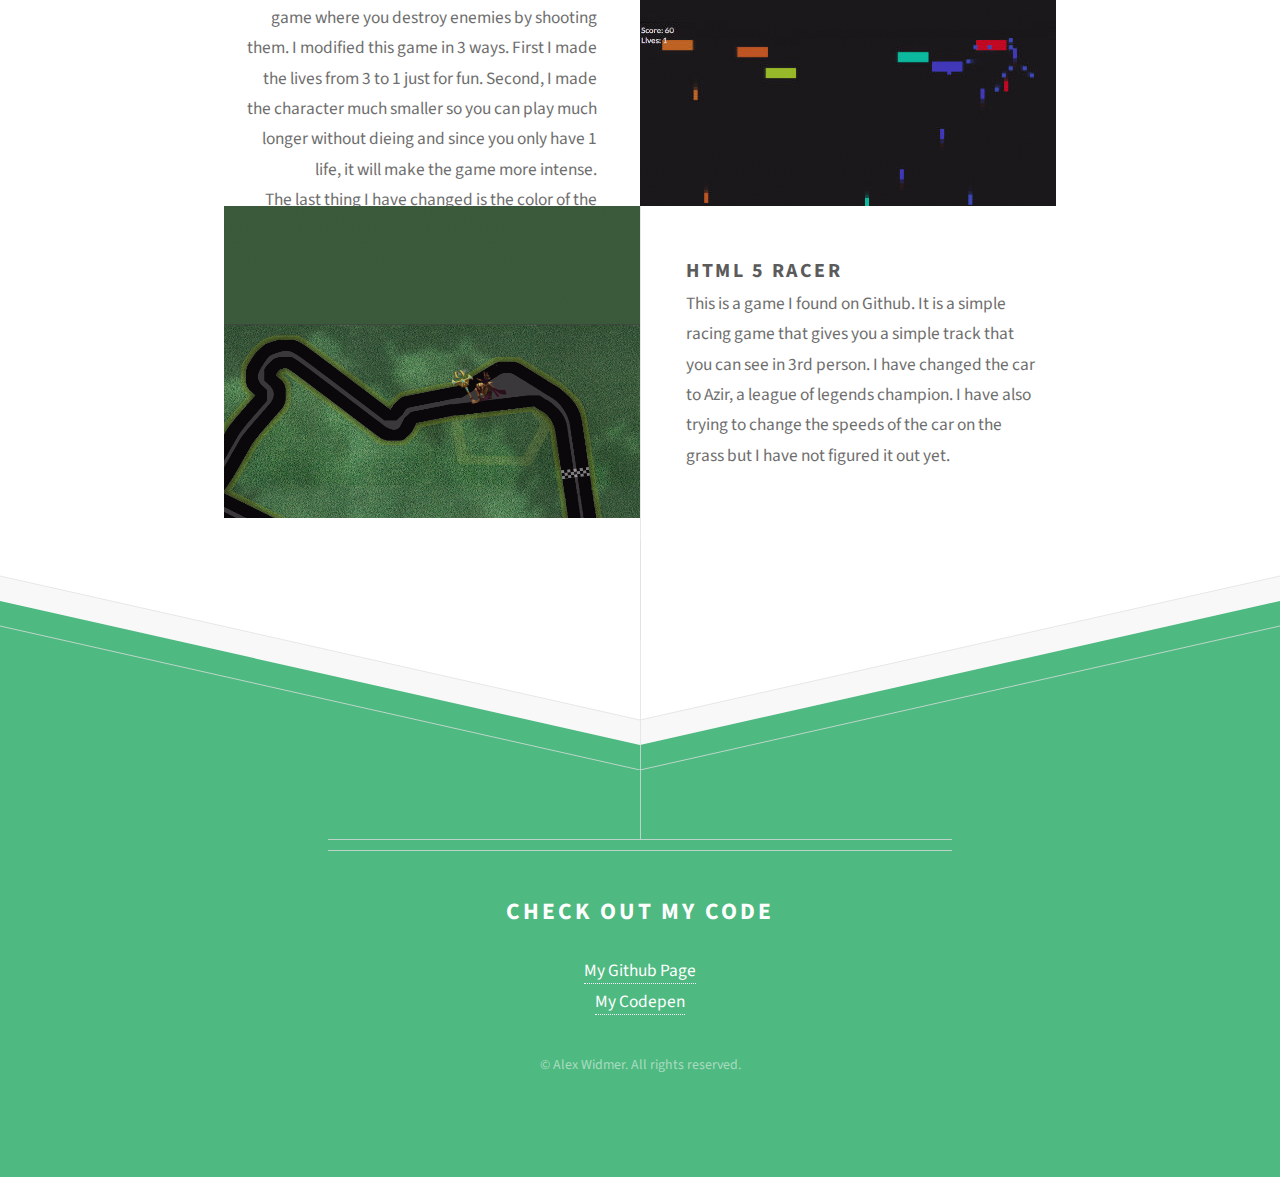
==== commit d3496bc5: "Website Template" ====
--- a/index.html
+++ b/index.html
@@ -34,7 +34,11 @@
 
 		<!-- Main -->
 			<div id="main">
-			
+
+				<div class="container 75%">
+					<h2>How did I get started?</h2>
+					<center><p>When I first started Web and App class, I really did not know what to expect. I had no past experience of coding and at first I was really confused. But over time, after asking a lot of questions and listening to the teachers, I started getting a better understanding. Now I feel like I am good at manipulating pictures and images using pixlr.com. This class has been a good experience and it will help me in the future.</p></center>
+				</div>
 				<header class="major container 75%">
 					<h2>Below are the games I have modified,
 					<br />
@@ -49,26 +53,26 @@
 				
 				<div class="box alt container">
 					<section class="feature left">
-						<a href="#" class="image icon"><img src="images/DoodleJump.png" alt="" /></a>
+						<a href="doodle/index.html" class="image icon"><img src="images/DoodleJump.png" alt="" /></a>
 						<div class="content">
-							<h3>Doodle Jump</h3>
-							<p>I have changed the popular game doodle jump in a few ways. The most notable is that the character is now the Dovahkiin from The Elder Scrolls V Skyrim. Also I have changed the platforms to all disappearing until you reach 5000 points. To make it a bit easier I have modified the gravity so you can jump a bit higher.</p>
+							<a href="doodle/index.html"><h3>Doodle Jump</h3></a>
+							<p>I have changed the popular game doodle jump in a few ways. The most notable is that the character is now the Dovahkiin from The Elder Scrolls V Skyrim. Also I have changed the platforms to all disappearing until you reach 5000 points. To make it a bit easier I have modified the gravity so you can jump a bit higher and fall at a slower pace.</p>
 						</div>
 					</section>
 					<section class="feature right">
-						<a href="#" class="image icon"><img src="images/Colorblast.png" alt="" /></a>
+						<a href="colorshooter/index.html" class="image icon"><img src="images/Colorblast.png" alt="" /></a>
 						<div class="content">
-							<h3>Color Blast</h3>
+							<a href="colorshooter/index.html"><h3>Color Blast</h3></a>
 							<p>This a game on Codepen that is a simple shooter game where you destroy enemies by shooting them. I modified this game in 3 ways. First I made the lives from 3 to 1 just for fun. Second, I made the character much smaller so you can play much longer without dieing and since you only have 1 life, it will make the game more intense. 
-								<br>
-								The last thing I have changed is the color of the bullets. Originally, the bullets were white, now they are colored matching the enemies colors which are random, so your bullet colors are random too.</p>
+							<br>
+							The last thing I have changed is the color of the bullets. Originally, the bullets were white, now they are colored matching the enemies colors which are random, so your bullet colors are random too.</p>
 						</div>
 					</section>
 					<section class="feature left">
-						<a href="#" class="image icon fa-mobile"><img src="images/pic03.jpg" alt="" /></a>
+						<a href="html5racer/index.html" class="image icon"><img src="images/HTML5racer.png" alt="" /></a>
 						<div class="content">
-							<h3>HTML 5 Racer</h3>
-							<p>This is a game I found on Github. It is a simple racing game that gives you a simple track that you can see in 3rd person. I hhave changed the car to Azir, a league of legends champion. I have also trying to change the speeds of the car on the grass but I have not figured it out yet.</p>
+							<a href="html5racer/index.html"><h3>HTML 5 Racer</h3></a>
+							<p>This is a game I found on Github. It is a simple racing game that gives you a simple track that you can see in 3rd person. I have changed the car to Azir, a league of legends champion. I have also trying to change the speeds of the car on the grass but I have not figured it out yet.</p>
 						</div>
 					</section>
 				</div>
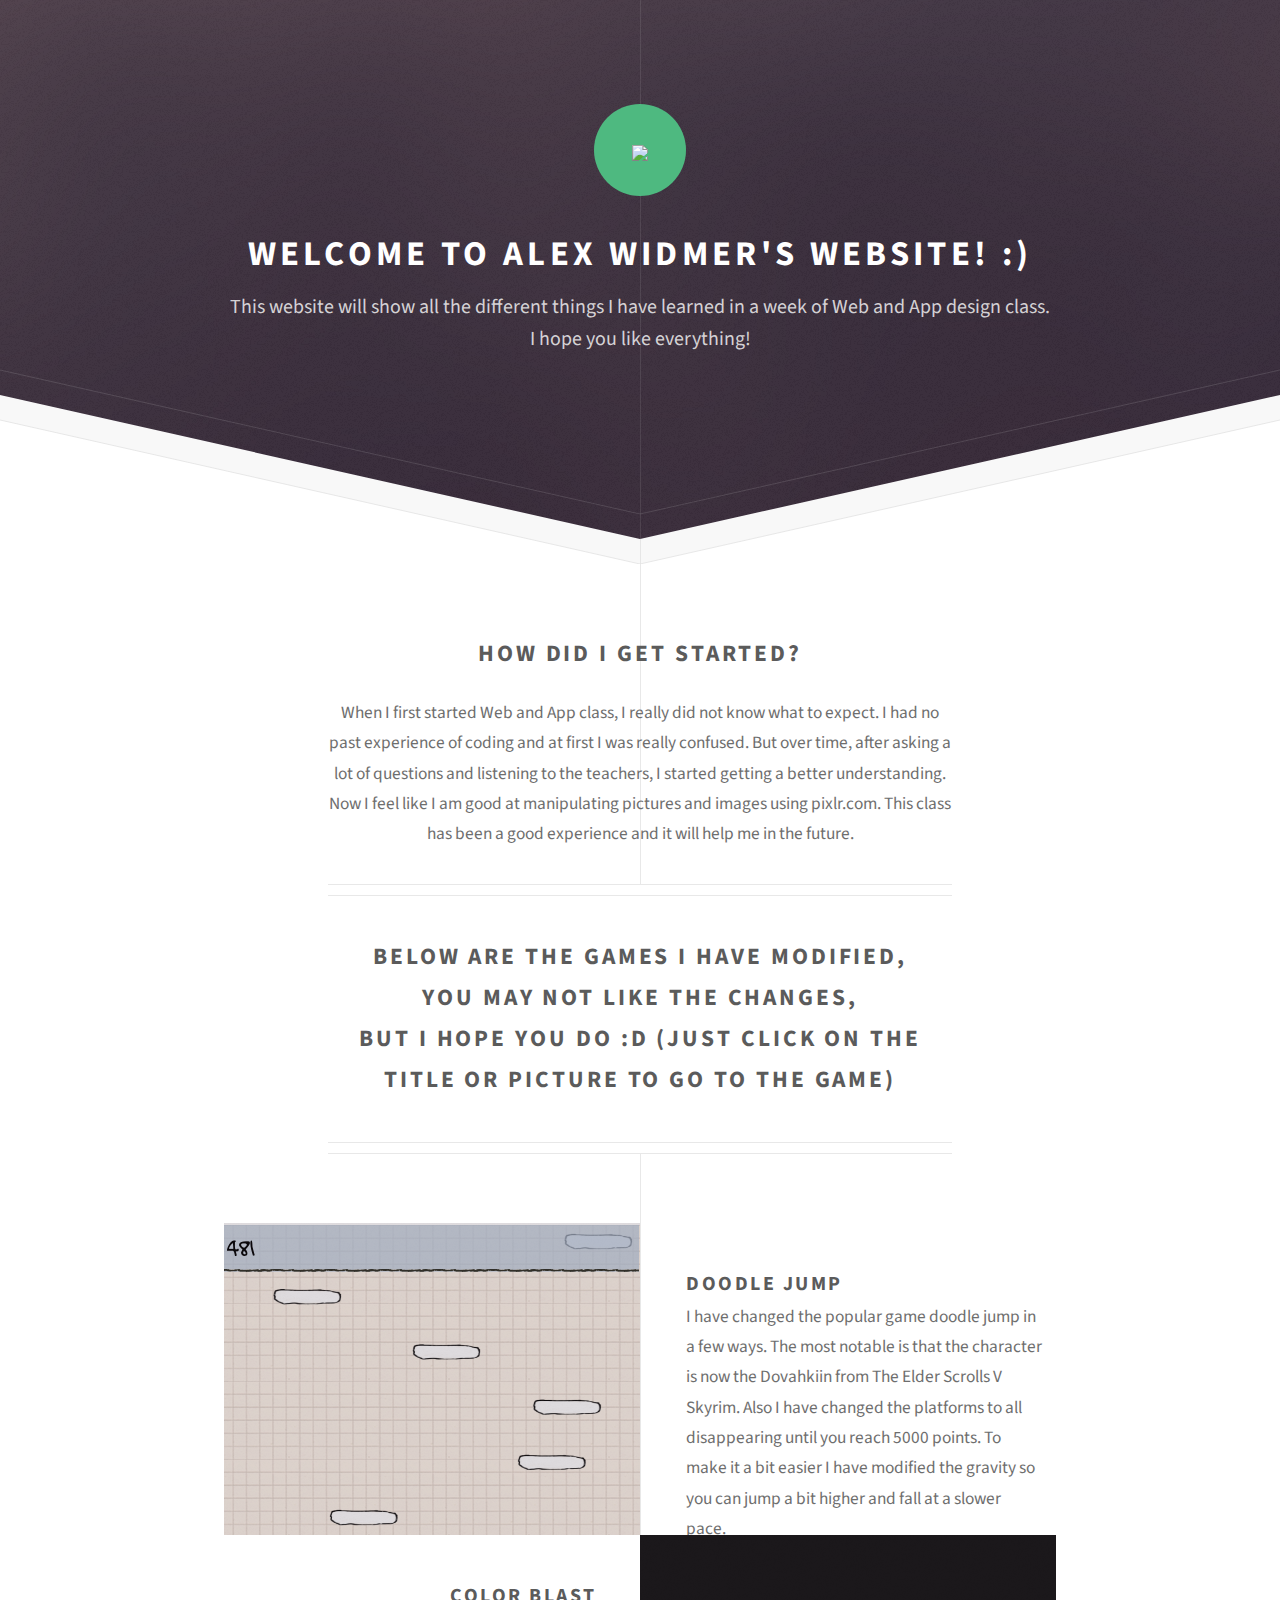
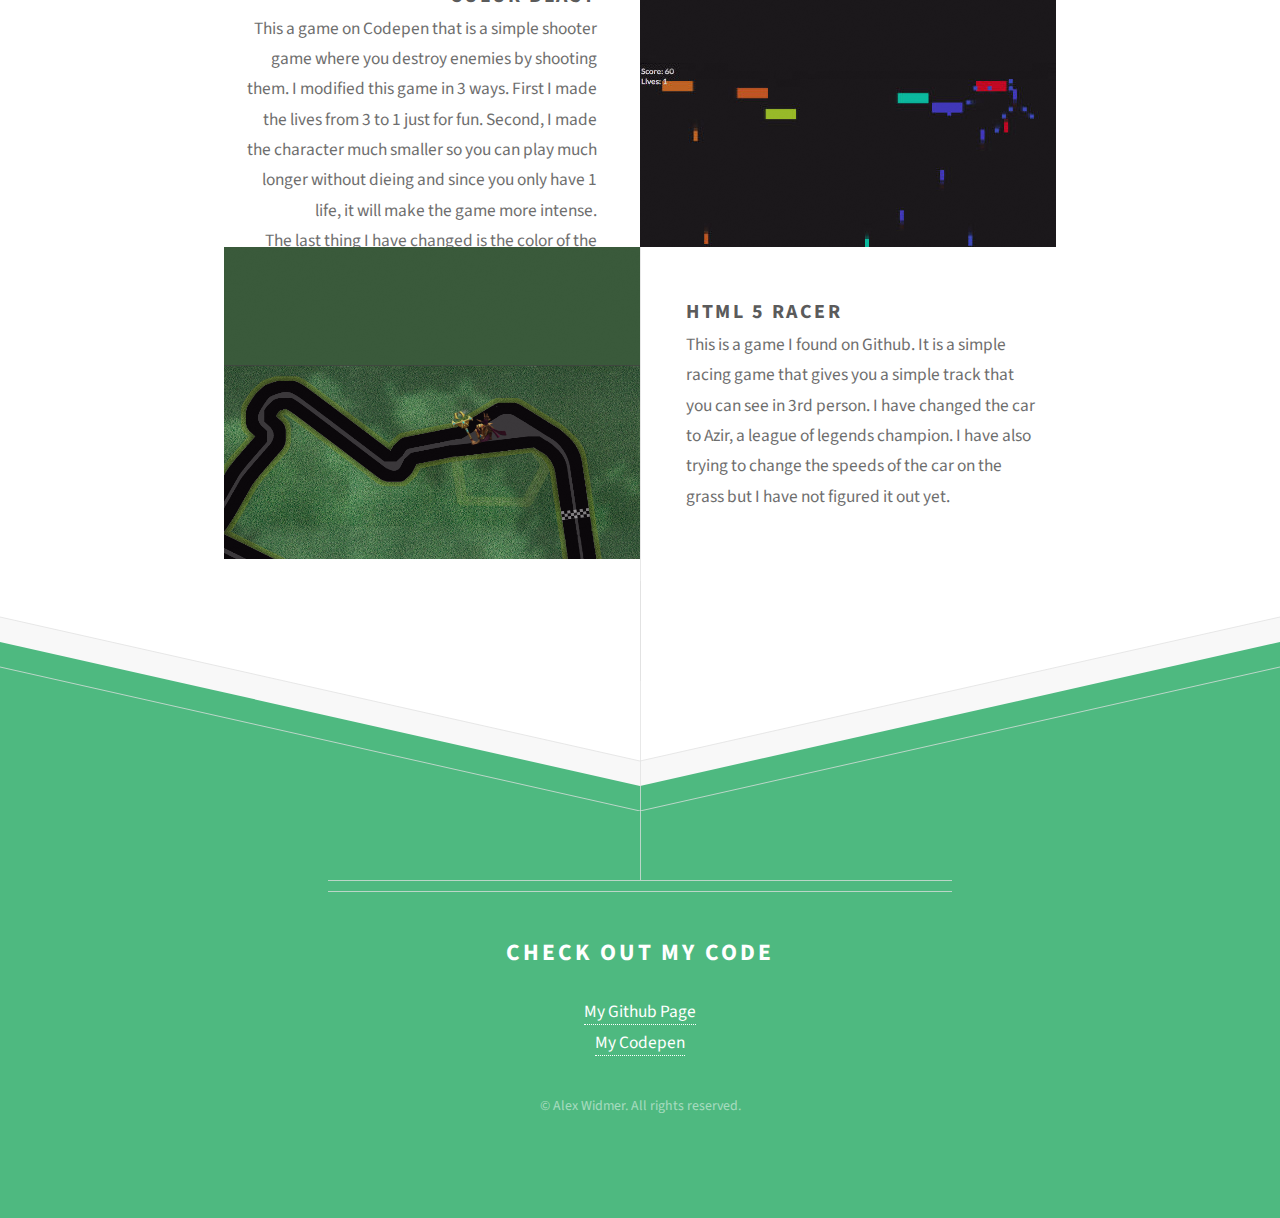
==== commit ef05df26: "Website Template" ====
--- a/index.html
+++ b/index.html
@@ -44,7 +44,8 @@
 					<br />
 					You may not like the changes,
 					<br />
-					But I hope you do :D</h2>
+					But I hope you do :D
+					(Just click on the title or picture to go to the game)</h2>
 					<!--
 					<p>Tellus erat mauris ipsum fermentum<br />
 					etiam vivamus nunc nibh morbi.</p>
